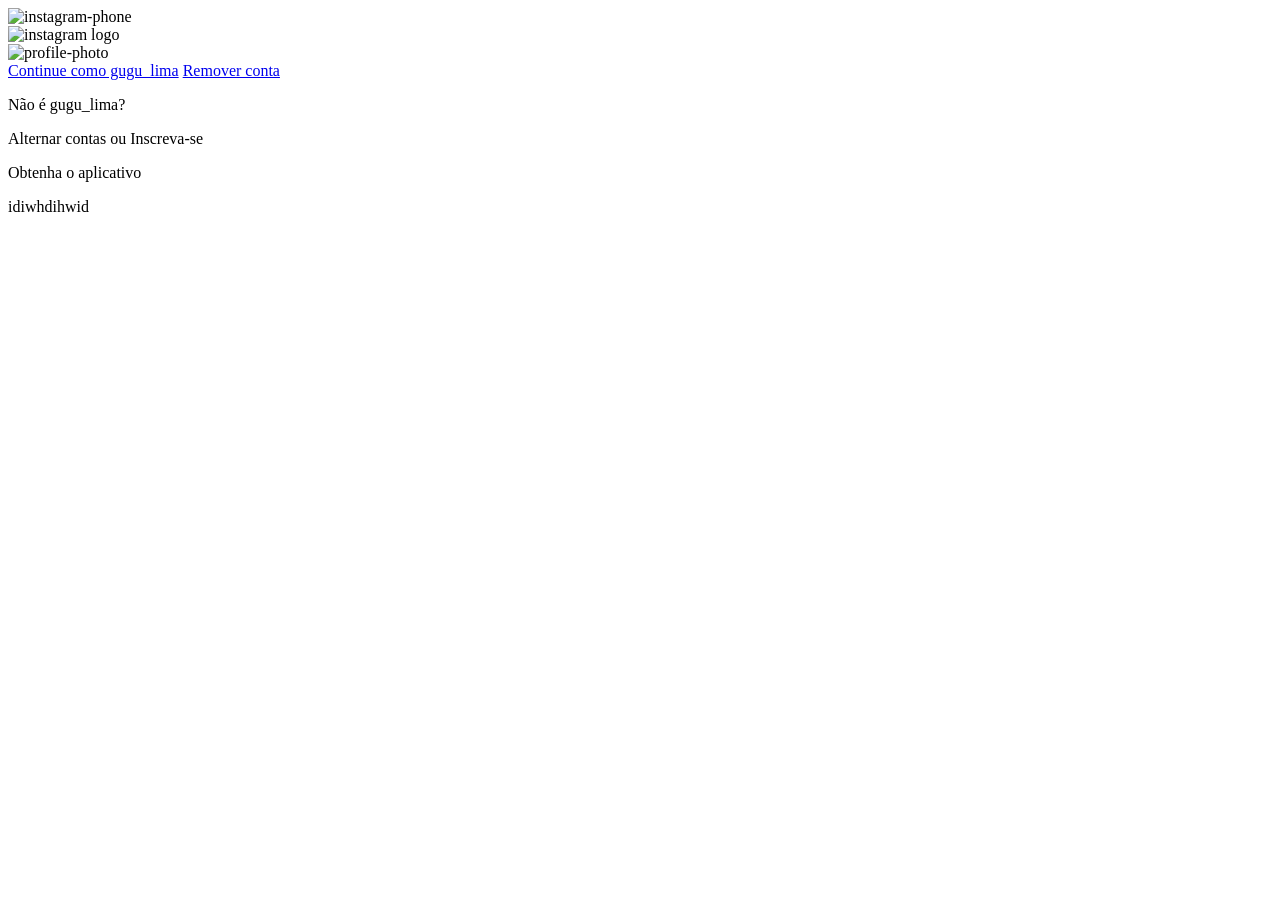
==== Projeto instagram.html @ 3926b4ee "Add files via upload" ====
<!DOCTYPE html>
<html lang="pt-br">
<head>
    <meta charset="UTF-8">
    <meta http-equiv="X-UA-Compatible" content="IE=edge">
    <meta name="viewport" content="width=device-width, initial-scale=1.0">
    <link rel="stylesheet" href="Style.CSS">
    <title>Projeto Instagram</title>
    <link rel="icon" sizes="192x192" href="/static/images/ico/favicon-192.png/68d99ba29cc8.png">
                
            
            
    <link rel="mask-icon" href="/static/images/ico/favicon.svg/fc72dd4bfde8.svg" color="#262626">
  
  <link rel="shortcut icon" type="image/x-icon" href="/static/images/ico/favicon.ico/36b3ee2d91ed.ico">
</head>
<body>
    <div class="instagram-wrapper">
        <div class="instagram-phone">
            <img src="./img/celulares.png" alt="instagram-phone">
            
        </div>
        <div class="instagram-continue">
            <div class="group">
                <img src="./img/Logo instagram.png" class="instagram-logo" alt=" instagram logo">

                <div class="profile-photo">
                    <img src="./img/FOTO.jpg" alt="profile-photo">
                </div>
                <a href="#" class="instagram-login">Continue como gugu_lima</a>
                <a href="#" class="instagram-logout">Remover conta</a>
            </div>
            <div class="group">
                <p class="not-account">Não é gugu_lima?</p>
                <p class="not-account">
                    <spam class="link-blue">Alternar contas</spam>
                    ou
                    <spam class="link-blue">Inscreva-se</spam>
                </p>
            </div>
            <div class="get-the-app">
                <p class="get-app">Obtenha o aplicativo</p>
                <div class="download">
                    <a href="#" class="app-download"></a>
                    <a href="#" class="app-download"></a>
                </div>
            </div>
        </div>
        <div> idiwhdihwid</div>

    </div>
</body>
</html>
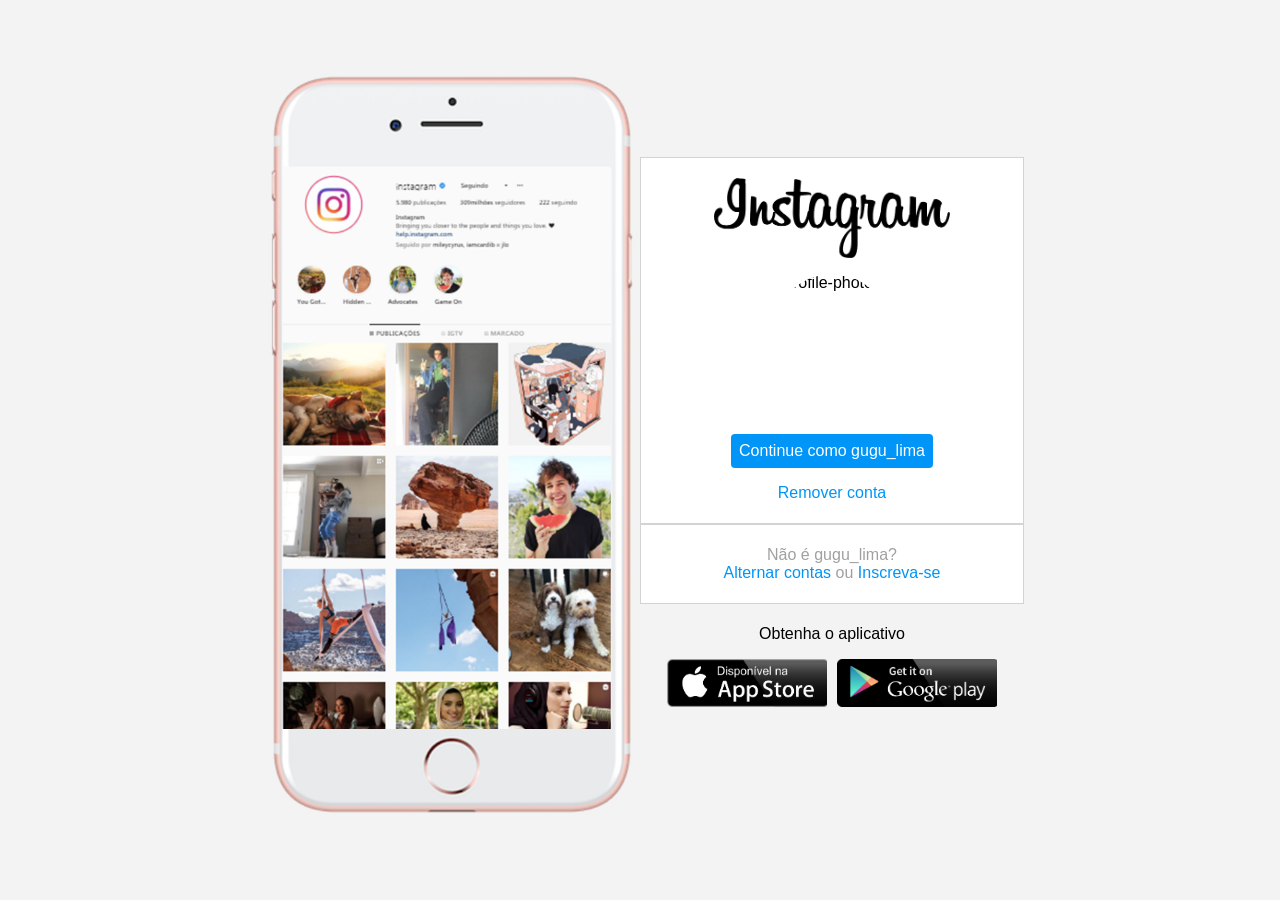
==== commit ae009247: "Update Projeto instagram.html" ====
--- a/Projeto instagram.html
+++ b/Projeto instagram.html
@@ -46,8 +46,6 @@
                 </div>
             </div>
         </div>
-        <div> idiwhdihwid</div>
-
     </div>
 </body>
 </html>
--- a/Style.CSS
+++ b/Style.CSS
@@ -0,0 +1,166 @@
+* {
+    padding: 0;
+    margin: 0;
+    box-sizing: border-box;
+    text-decoration: none;
+    font-family: sans-serif;
+    font-size: 14 px;
+
+}
+
+body{
+    width: 100%;
+    min-height: 100vh;
+    background-color: rgb(243, 243, 243);
+    margin: 0;
+    padding: 0;
+    display: flex;
+    justify-content: center;
+}
+
+.instagram-wrapper{
+    display: flex;
+    align-items: center;
+    justify-content: start;
+    width: 60%;
+    height: 100vh;
+}
+
+.instagram-phone {
+display: flex;
+align-items: center;
+justify-content: center;
+width: 50%;
+}
+
+.instagram-phone img{
+    height: 50rem;
+}
+
+.instagram-continue {
+    display: flex;
+    align-items: center;/* horizontal */
+    justify-content: space-around;/* vertical */
+    flex-direction: column;
+    width: 50%;
+    min-height: 34rem;
+}
+
+.group {
+    display: flex;
+    justify-content: space-between;
+    align-items: center;
+    flex-direction: column;
+    background-color: white;
+    width: 100%;
+    padding: 1.3rem 0;
+    border: 1px solid lightgray;
+
+}
+
+.group:nth-child(1) {
+    min-height: 19rem;
+}
+
+.instagram-logo {
+    height: 5rem;
+    border: 0,5px solid lightgray;
+}
+
+.profile-photo  {
+    display: flex;
+    justify-content: center;
+    align-items: center;
+    border-radius: 50%;
+    overflow:hidden;
+    margin-top: 1rem;
+    
+}
+
+.profile-photo img {
+    height: 9rem;
+    width: 8rem;
+    border-style:inherit;
+    border-color: burlywood
+
+}
+
+.instagram-login {
+    background-color: #0095f6;
+    color: #ffffff;
+    padding: 8px;
+    border-radius: 4px;
+    margin-top: 1rem;
+}
+
+.instagram-logout {
+    color: #0095f6;
+    margin-top: 1rem;
+}
+
+.not-account {
+    color: rgb(160, 160, 160);
+}
+
+.link-blue {
+    color: #0095f6
+}
+
+.get-the-app {
+    display: flex;
+    flex-direction: column;
+    align-items: center;
+    justify-content: center;
+    width: 100%;
+    padding: 1.3rem 0;
+}
+
+.download {
+    display:flex;
+    width: 100%;
+    justify-content: space-evenly;
+    align-items: center;
+    padding: 1rem;
+}
+
+.app-download {
+    height: 3rem;
+    width: 10rem;
+    background-size: cover;
+}
+
+.app-download:nth-child(1) {
+    background-image: url('./img/disponivel-na-app-store-botao.png');
+    
+}
+
+.app-download:nth-child(2) {
+    background-image: url(./img/Dipson~ivel\ na\ google\ play.png);
+
+}
+
+/* media queries */
+
+@media (max-width: 1024px) {
+    .instagram-wrapper {
+        width: 90px;
+    }
+}
+
+@media (max-width: 650px) {
+    .body{
+        background-color: #ffffff;
+    }
+    .instagram-wrapper {
+        width: 90%;
+    }
+    .instagram-phone {
+        display: none;
+    }
+    .instagram-continue {
+        width: 100%;
+    }
+    .group{
+        border: 1px solid transparent;
+    }
+}
